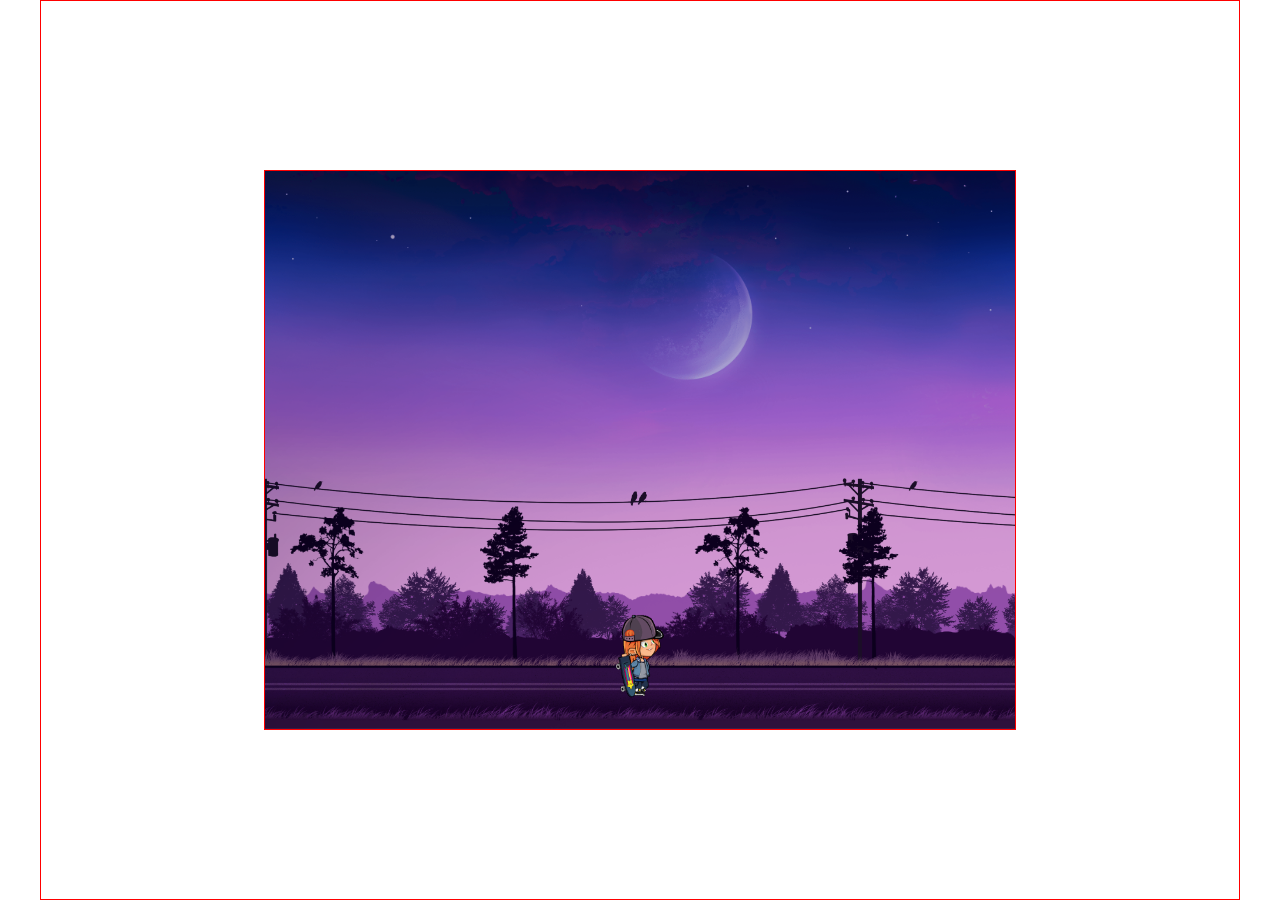
==== index.html @ cbbfe538 "dev/gulia/add mobile screen size" ====
<!DOCTYPE html>
<html lang="en">

<head>
  <meta charset="UTF-8">
  <meta http-equiv="X-UA-Compatible" content="IE=edge">
  <meta name="viewport" content="width=device-width, initial-scale=1.0">
  <title>Document</title>
  <link rel="stylesheet" href="./styles/main.css" />
  <link rel="stylesheet" href="./styles/normalize.css">
</head>

<body>
  <div class="container">
    <div id="projects-scene" class="scene-container">
      <div id="layer-0"></div>
      <div id="layer-1"></div>
      <div id="layer-2"></div>
      <div id="layer-3"></div>
      <div id="layer-4"></div>
      <div id="layer-5"></div>
      <div id="layer-6"></div>
      <div id="layer-8"></div>
      <div id="layer-9"></div>
      <img id="skater" src="./images/skater/idle.gif">
    </div>
  </div>

  <script src="./scripts/globals.js"></script>
  <script src="./scripts/Skater.js"></script>
  <script src="./scripts/KeyHandler.js"></script>
  <script src="./scripts/Timer.js"></script>
  <script src="./scripts/ProjectScene.js"></script>
  <script src="./scripts/main.js"></script>

</body>

</html>
---- styles/main.css ----
*,
::after,
::before{
    margin: 0;
    padding: 0;
    box-sizing: border-box;
}

.container {
    display: flex;
    flex-direction: column;
    align-items: center;
    justify-content: center;
    height: 100vh;
    border: 1px solid red;
    max-width: 1200px;
    margin: 0 auto;
    padding: 0 15px;
    
}

.scene-container {
    width: 100%;
    height: 100%;
    max-height: 35em;
    max-width: 47em;
    position: relative;
    border: 1px solid red;
}
@media screen and (max-width: 400px) {
    .scene-container {
        min-width: 21em;
    }
  }

#layer-0 {
    height: 100%;
    width: 100%;
    background: url(../images/projects/scene/layer-0.png) center/cover;
}

#layer-1 {
    width: 100%;
    height: 100%;
    max-height: 25%;
    background: url(../images/projects/scene/layer-1.png) repeat-x;
    background-size: contain;
    position: absolute;
    bottom: 2%;
}

#layer-2 {
    width: 100%;
    height: 100%;
    max-height: 18%;
    background: url(../images/projects/scene/layer-2.png) repeat-x;
    background-size: contain;
    position: absolute;
    bottom: 8%;
}

#layer-3 {
    width: 100%;
    height: 100%;
    max-height: 22%;
    background: url(../images/projects/scene/layer-3.png) repeat-x;
    background-size: contain;
    position: absolute;
    bottom: 8%;
}

#layer-4 {
    width: 100%;
    height: 100%;
    max-height: 22%;
    background: url(../images/projects/scene/layer-4.png) repeat-x;
    background-size: contain;
    position: absolute;
    bottom: 3%;
}

#layer-5 {
    width: 100%;
    height: 100%;
    max-height: 40%;
    background: url(../images/projects/scene/layer-5.png) repeat-x;
    background-size: contain;
    position: absolute;
    bottom: 5%;
}

#layer-6 {
    width: 100%;
    height: 100%;
    max-height: 40%;
    max-width: 100%;
    background: url(../images/projects/scene/layer-6.png) repeat-x;
    background-size: contain;
    position: absolute;
    bottom: 0%;
}

/* @media screen and (max-width: 400px) {
    #layer-6 {
        min-height: 26%;
    }
  } */

#layer-8 {
    width: 100%;
    height: 100%;
    max-height: 5%;
    background: url(../images/projects/scene/layer-8.png) repeat-x;
    background-size: contain;
    position: absolute;
    bottom: 0%;
}

#layer-9 {
    width: 100%;
    height: 100%;
    max-height: 100%;
    position: absolute;
    top: 0;
    left: 0;
    background: url(../images/projects/scene/layer-9.png);
}

.flip-image {
    transform: rotateY(180deg);
}

#skater {
    width: 10em;
    height: 9em;
    position: absolute;
    bottom: 3%;
    left: 50%;
    transform: translate(-50%, 0%);
}
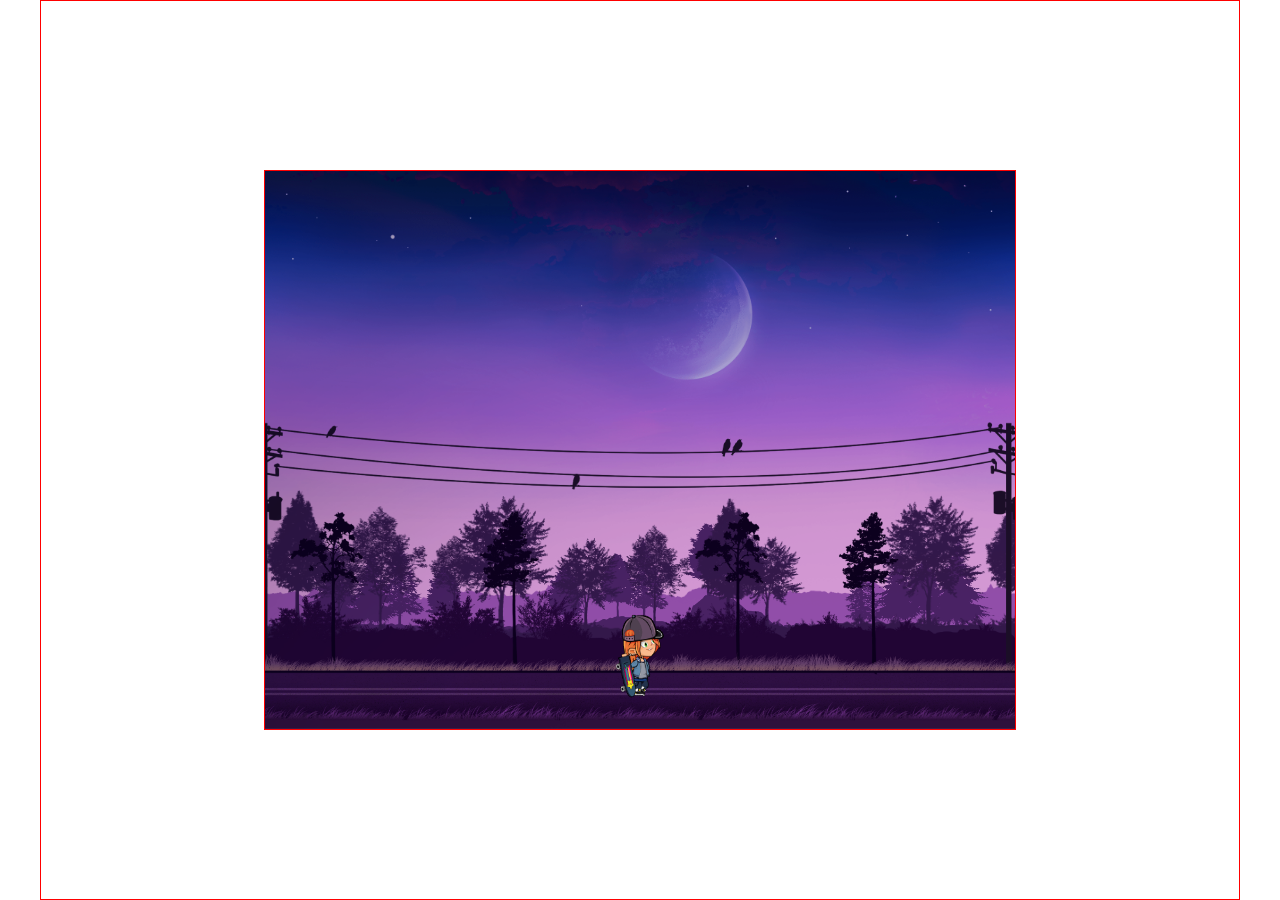
==== commit 3b5f179b: "refactor:delete all not used files" ====
--- a/index.html
+++ b/index.html
@@ -27,10 +27,12 @@
   </div>
 
   <script src="./scripts/globals.js"></script>
+  <script src="./scripts/Screen.js"></script>
   <script src="./scripts/Skater.js"></script>
   <script src="./scripts/KeyHandler.js"></script>
   <script src="./scripts/Timer.js"></script>
   <script src="./scripts/ProjectScene.js"></script>
+  <script src="./scripts/SceneWrapper.js"></script>
   <script src="./scripts/main.js"></script>
 
 </body>
--- a/styles/main.css
+++ b/styles/main.css
@@ -16,7 +16,6 @@
     max-width: 1200px;
     margin: 0 auto;
     padding: 0 15px;
-    
 }
 
 .scene-container {
@@ -27,6 +26,7 @@
     position: relative;
     border: 1px solid red;
 }
+
 @media screen and (max-width: 400px) {
     .scene-container {
         min-width: 21em;
@@ -41,77 +41,63 @@
 
 #layer-1 {
     width: 100%;
-    height: 100%;
-    max-height: 25%;
+    height: 25%;
     background: url(../images/projects/scene/layer-1.png) repeat-x;
-    background-size: contain;
+    background-size: 48em;
     position: absolute;
     bottom: 2%;
 }
 
 #layer-2 {
     width: 100%;
-    height: 100%;
-    max-height: 18%;
+    height: 35%;
     background: url(../images/projects/scene/layer-2.png) repeat-x;
-    background-size: contain;
+    background-size: 48em;
     position: absolute;
-    bottom: 8%;
+    bottom: 2%;
 }
 
 #layer-3 {
     width: 100%;
-    height: 100%;
-    max-height: 22%;
+    height: 35%;
     background: url(../images/projects/scene/layer-3.png) repeat-x;
-    background-size: contain;
+    background-size: 45em;
     position: absolute;
     bottom: 8%;
 }
 
 #layer-4 {
     width: 100%;
-    height: 100%;
-    max-height: 22%;
+    height: 22%;
     background: url(../images/projects/scene/layer-4.png) repeat-x;
-    background-size: contain;
+    background-size: 46em;
     position: absolute;
     bottom: 3%;
 }
 
 #layer-5 {
     width: 100%;
-    height: 100%;
-    max-height: 40%;
+    height: 50%;
     background: url(../images/projects/scene/layer-5.png) repeat-x;
-    background-size: contain;
+    background-size: 40em;
     position: absolute;
     bottom: 5%;
 }
 
 #layer-6 {
     width: 100%;
-    height: 100%;
-    max-height: 40%;
-    max-width: 100%;
+    height: 39%;
     background: url(../images/projects/scene/layer-6.png) repeat-x;
-    background-size: contain;
+    background-size: 46em;
     position: absolute;
     bottom: 0%;
 }
 
-/* @media screen and (max-width: 400px) {
-    #layer-6 {
-        min-height: 26%;
-    }
-  } */
-
 #layer-8 {
+    height: 5%;
     width: 100%;
-    height: 100%;
-    max-height: 5%;
     background: url(../images/projects/scene/layer-8.png) repeat-x;
-    background-size: contain;
+    background-size: 20em;
     position: absolute;
     bottom: 0%;
 }
@@ -119,7 +105,6 @@
 #layer-9 {
     width: 100%;
     height: 100%;
-    max-height: 100%;
     position: absolute;
     top: 0;
     left: 0;
@@ -137,4 +122,12 @@
     bottom: 3%;
     left: 50%;
     transform: translate(-50%, 0%);
+}
+
+
+@media (orientation: landscape) {
+    #layer-1,#layer-2,#layer3,#layer-4,#layer-5,#layer-6,
+    #layer-7,#layer-8 {
+        background-size: contain;
+    }
 }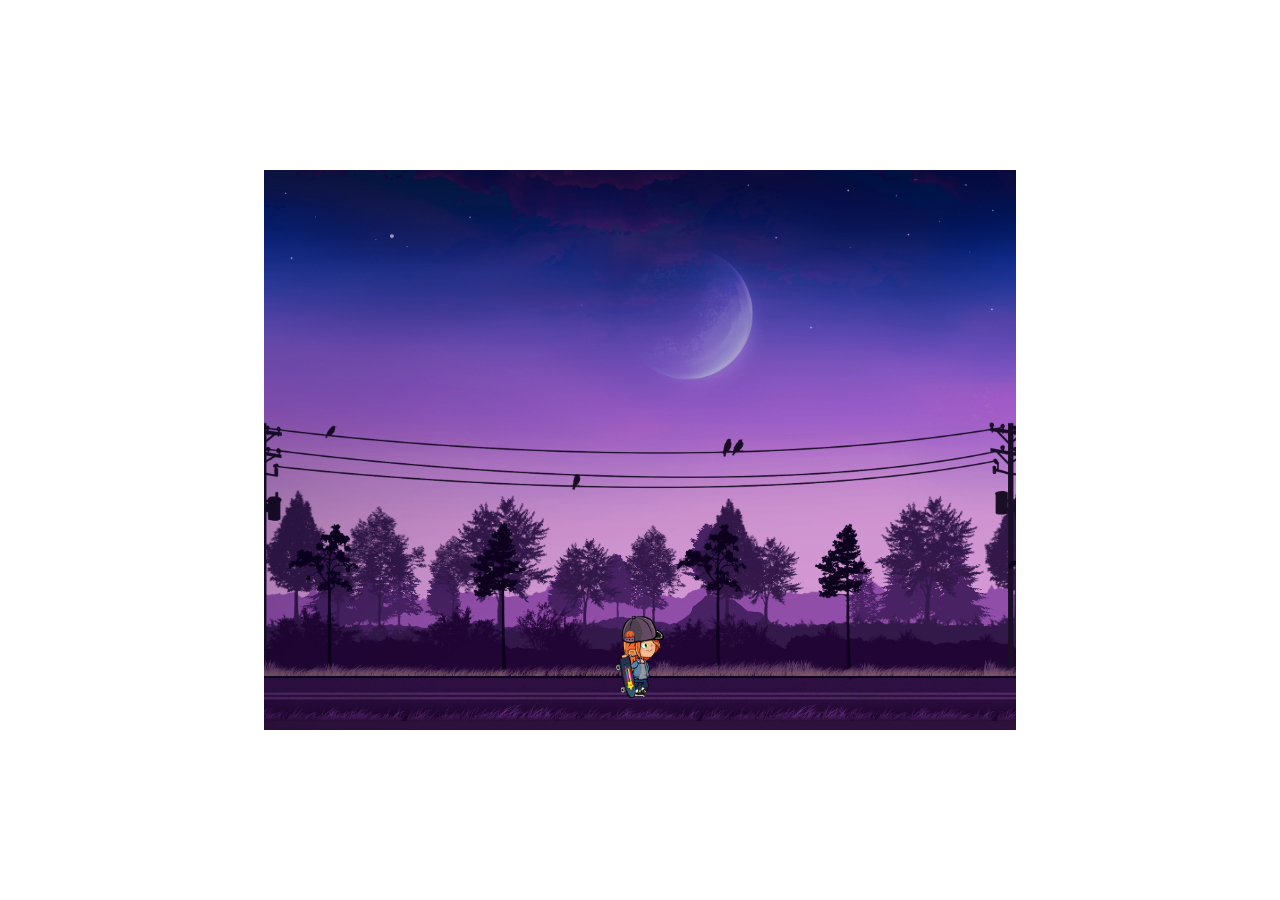
==== commit dce58f36: "fix: scaters rotation on click left arrow" ====
--- a/index.html
+++ b/index.html
@@ -22,7 +22,7 @@
       <div id="layer-6"></div>
       <div id="layer-8"></div>
       <div id="layer-9"></div>
-      <img id="skater" src="./images/skater/idle.gif">
+      <img id="skater" src="images/skater/idle.gif">
     </div>
   </div>
 
--- a/styles/main.css
+++ b/styles/main.css
@@ -12,7 +12,6 @@
     align-items: center;
     justify-content: center;
     height: 100vh;
-    border: 1px solid red;
     max-width: 1200px;
     margin: 0 auto;
     padding: 0 15px;
@@ -24,7 +23,6 @@
     max-height: 35em;
     max-width: 47em;
     position: relative;
-    border: 1px solid red;
 }
 
 @media screen and (max-width: 400px) {
@@ -68,7 +66,7 @@
 
 #layer-4 {
     width: 100%;
-    height: 22%;
+    height: 20%;
     background: url(../images/projects/scene/layer-4.png) repeat-x;
     background-size: 46em;
     position: absolute;
@@ -86,7 +84,7 @@
 
 #layer-6 {
     width: 100%;
-    height: 39%;
+    height: 37%;
     background: url(../images/projects/scene/layer-6.png) repeat-x;
     background-size: 46em;
     position: absolute;
@@ -111,20 +109,21 @@
     background: url(../images/projects/scene/layer-9.png);
 }
 
-.flip-image {
-    transform: rotateY(180deg);
-}
-
 #skater {
     width: 10em;
     height: 9em;
     position: absolute;
     bottom: 3%;
     left: 50%;
+    display: block;
+    margin: 0 auto;
     transform: translate(-50%, 0%);
 }
 
-
+#skater.flip-image {
+    transform: translate(-50%, 0%) rotateY(180deg);
+  }
+   
 @media (orientation: landscape) {
     #layer-1,#layer-2,#layer3,#layer-4,#layer-5,#layer-6,
     #layer-7,#layer-8 {
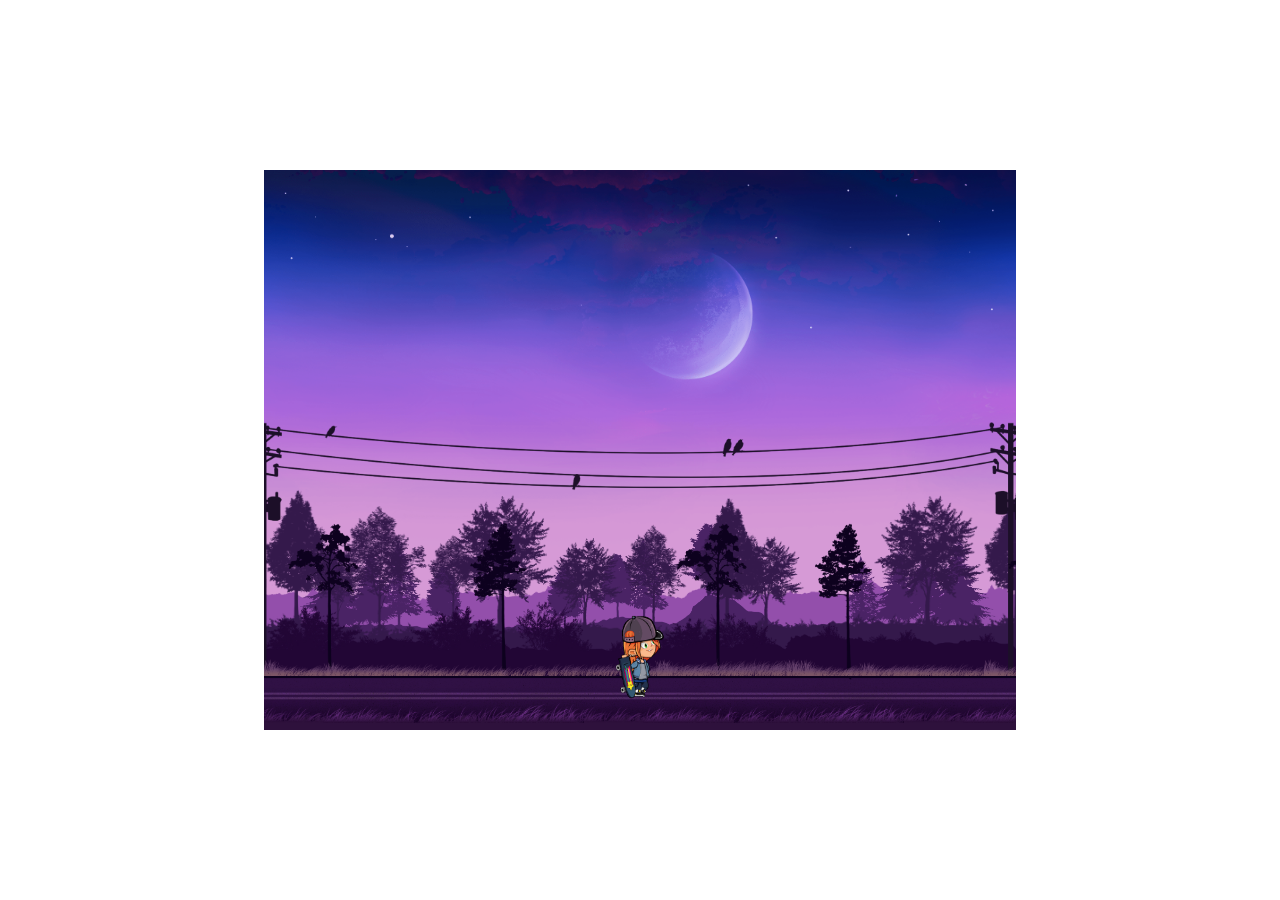
==== commit 82d55905: "refactor:styles" ====
--- a/index.html
+++ b/index.html
@@ -1,40 +1,38 @@
 <!DOCTYPE html>
 <html lang="en">
+  <head>
+    <meta charset="UTF-8" />
+    <meta http-equiv="X-UA-Compatible" content="IE=edge" />
+    <meta name="viewport" content="width=device-width, initial-scale=1.0" />
+    <title>Document</title>
+    <link rel="stylesheet" href="./styles/main.css" />
+    <link rel="stylesheet" href="./styles/project.css" />
+    <link rel="stylesheet" href="./styles/normalize.css" />
+  </head>
 
-<head>
-  <meta charset="UTF-8">
-  <meta http-equiv="X-UA-Compatible" content="IE=edge">
-  <meta name="viewport" content="width=device-width, initial-scale=1.0">
-  <title>Document</title>
-  <link rel="stylesheet" href="./styles/main.css" />
-  <link rel="stylesheet" href="./styles/normalize.css">
-</head>
+  <body>
+    <div class="container">
+      <div id="projects-scene" class="scene-container">
+        <div id="layer-0" class="layer-0"></div>
+        <div id="layer-1" class="layer-1"></div>
+        <div id="layer-2" class="layer-2"></div>
+        <div id="layer-3" class="layer-3"></div>
+        <div id="layer-4" class="layer-4"></div>
+        <div id="layer-5" class="layer-5"></div>
+        <div id="layer-6" class="layer-6"></div>
+        <div id="layer-8" class="layer-7"></div>
+        <div id="layer-9" class="layer-8"></div>
+        <img id="skater" src="images/skater/idle.gif" />
+      </div>
+    </div>
 
-<body>
-  <div class="container">
-    <div id="projects-scene" class="scene-container">
-      <div id="layer-0"></div>
-      <div id="layer-1"></div>
-      <div id="layer-2"></div>
-      <div id="layer-3"></div>
-      <div id="layer-4"></div>
-      <div id="layer-5"></div>
-      <div id="layer-6"></div>
-      <div id="layer-8"></div>
-      <div id="layer-9"></div>
-      <img id="skater" src="images/skater/idle.gif">
-    </div>
-  </div>
-
-  <script src="./scripts/globals.js"></script>
-  <script src="./scripts/Screen.js"></script>
-  <script src="./scripts/Skater.js"></script>
-  <script src="./scripts/KeyHandler.js"></script>
-  <script src="./scripts/Timer.js"></script>
-  <script src="./scripts/ProjectScene.js"></script>
-  <script src="./scripts/SceneWrapper.js"></script>
-  <script src="./scripts/main.js"></script>
-
-</body>
-
-</html>+    <script src="./scripts/globals.js"></script>
+    <script src="./scripts/Screen.js"></script>
+    <script src="./scripts/Skater.js"></script>
+    <script src="./scripts/KeyHandler.js"></script>
+    <script src="./scripts/Timer.js"></script>
+    <script src="./scripts/ProjectScene.js"></script>
+    <script src="./scripts/SceneWrapper.js"></script>
+    <script src="./scripts/main.js"></script>
+  </body>
+</html>
--- a/styles/main.css
+++ b/styles/main.css
@@ -1,132 +1,138 @@
 *,
 ::after,
-::before{
-    margin: 0;
-    padding: 0;
-    box-sizing: border-box;
+::before {
+  margin: 0;
+  padding: 0;
+  box-sizing: border-box;
 }
 
 .container {
-    display: flex;
-    flex-direction: column;
-    align-items: center;
-    justify-content: center;
-    height: 100vh;
-    max-width: 1200px;
-    margin: 0 auto;
-    padding: 0 15px;
+  display: flex;
+  flex-direction: column;
+  align-items: center;
+  justify-content: center;
+  height: 100vh;
+  max-width: 1200px;
+  margin: 0 auto;
+  padding: 0 15px;
 }
 
 .scene-container {
-    width: 100%;
-    height: 100%;
-    max-height: 35em;
-    max-width: 47em;
-    position: relative;
+  width: 100%;
+  height: 100%;
+  max-height: 35em;
+  max-width: 47em;
+  position: relative;
 }
 
 @media screen and (max-width: 400px) {
-    .scene-container {
-        min-width: 21em;
-    }
+  .scene-container {
+    min-width: 21em;
   }
-
-#layer-0 {
-    height: 100%;
-    width: 100%;
-    background: url(../images/projects/scene/layer-0.png) center/cover;
 }
 
-#layer-1 {
-    width: 100%;
-    height: 25%;
-    background: url(../images/projects/scene/layer-1.png) repeat-x;
-    background-size: 48em;
-    position: absolute;
-    bottom: 2%;
+.layer-0 {
+  height: 100%;
+  width: 100%;
+  background: url(../images/projects/scene/layer-0.png) center/cover;
 }
 
-#layer-2 {
-    width: 100%;
-    height: 35%;
-    background: url(../images/projects/scene/layer-2.png) repeat-x;
-    background-size: 48em;
-    position: absolute;
-    bottom: 2%;
+.layer-1 {
+  width: 100%;
+  height: 25%;
+  background: url(../images/projects/scene/layer-1.png) repeat-x;
+  background-size: 48em;
+  position: absolute;
+  bottom: 2%;
 }
 
-#layer-3 {
-    width: 100%;
-    height: 35%;
-    background: url(../images/projects/scene/layer-3.png) repeat-x;
-    background-size: 45em;
-    position: absolute;
-    bottom: 8%;
+.layer-2 {
+  width: 100%;
+  height: 35%;
+  background: url(../images/projects/scene/layer-2.png) repeat-x;
+  background-size: 48em;
+  position: absolute;
+  bottom: 2%;
 }
 
-#layer-4 {
-    width: 100%;
-    height: 20%;
-    background: url(../images/projects/scene/layer-4.png) repeat-x;
-    background-size: 46em;
-    position: absolute;
-    bottom: 3%;
+.layer-3 {
+  width: 100%;
+  height: 35%;
+  background: url(../images/projects/scene/layer-3.png) repeat-x;
+  background-size: 45em;
+  position: absolute;
+  bottom: 8%;
 }
 
-#layer-5 {
-    width: 100%;
-    height: 50%;
-    background: url(../images/projects/scene/layer-5.png) repeat-x;
-    background-size: 40em;
-    position: absolute;
-    bottom: 5%;
+.layer-4 {
+  width: 100%;
+  height: 20%;
+  background: url(../images/projects/scene/layer-4.png) repeat-x;
+  background-size: 46em;
+  position: absolute;
+  bottom: 3%;
 }
 
-#layer-6 {
-    width: 100%;
-    height: 37%;
-    background: url(../images/projects/scene/layer-6.png) repeat-x;
-    background-size: 46em;
-    position: absolute;
-    bottom: 0%;
+.layer-5 {
+  width: 100%;
+  height: 50%;
+  background: url(../images/projects/scene/layer-5.png) repeat-x;
+  background-size: 40em;
+  position: absolute;
+  bottom: 5%;
 }
 
-#layer-8 {
-    height: 5%;
-    width: 100%;
-    background: url(../images/projects/scene/layer-8.png) repeat-x;
-    background-size: 20em;
-    position: absolute;
-    bottom: 0%;
+.layer-6 {
+  width: 100%;
+  height: 37%;
+  background: url(../images/projects/scene/layer-6.png) repeat-x;
+  background-size: 46em;
+  position: absolute;
+  bottom: 0%;
 }
 
-#layer-9 {
-    width: 100%;
-    height: 100%;
-    position: absolute;
-    top: 0;
-    left: 0;
-    background: url(../images/projects/scene/layer-9.png);
+.layer-8 {
+  height: 5%;
+  width: 100%;
+  background: url(../images/projects/scene/layer-8.png) repeat-x;
+  background-size: 20em;
+  position: absolute;
+  bottom: 0%;
+}
+
+.layer-9 {
+  width: 100%;
+  height: 100%;
+  position: absolute;
+  top: 0;
+  left: 0;
+  background: url(../images/projects/scene/layer-9.png);
 }
 
 #skater {
-    width: 10em;
-    height: 9em;
-    position: absolute;
-    bottom: 3%;
-    left: 50%;
-    display: block;
-    margin: 0 auto;
-    transform: translate(-50%, 0%);
+  width: 10em;
+  height: 9em;
+  position: absolute;
+  bottom: 3%;
+  left: 50%;
+  display: block;
+  margin: 0 auto;
+  transform: translate(-50%, 0%);
 }
 
 #skater.flip-image {
-    transform: translate(-50%, 0%) rotateY(180deg);
+  transform: translate(-50%, 0%) rotateY(180deg);
+}
+
+@media (orientation: landscape) {
+  #layer-1,
+  #layer-2,
+  #layer3,
+  #layer-4,
+  #layer-5,
+  #layer-6,
+  #layer-7,
+  #layer-8 {
+    background-size: contain;
   }
-   
-@media (orientation: landscape) {
-    #layer-1,#layer-2,#layer3,#layer-4,#layer-5,#layer-6,
-    #layer-7,#layer-8 {
-        background-size: contain;
-    }
-}+}
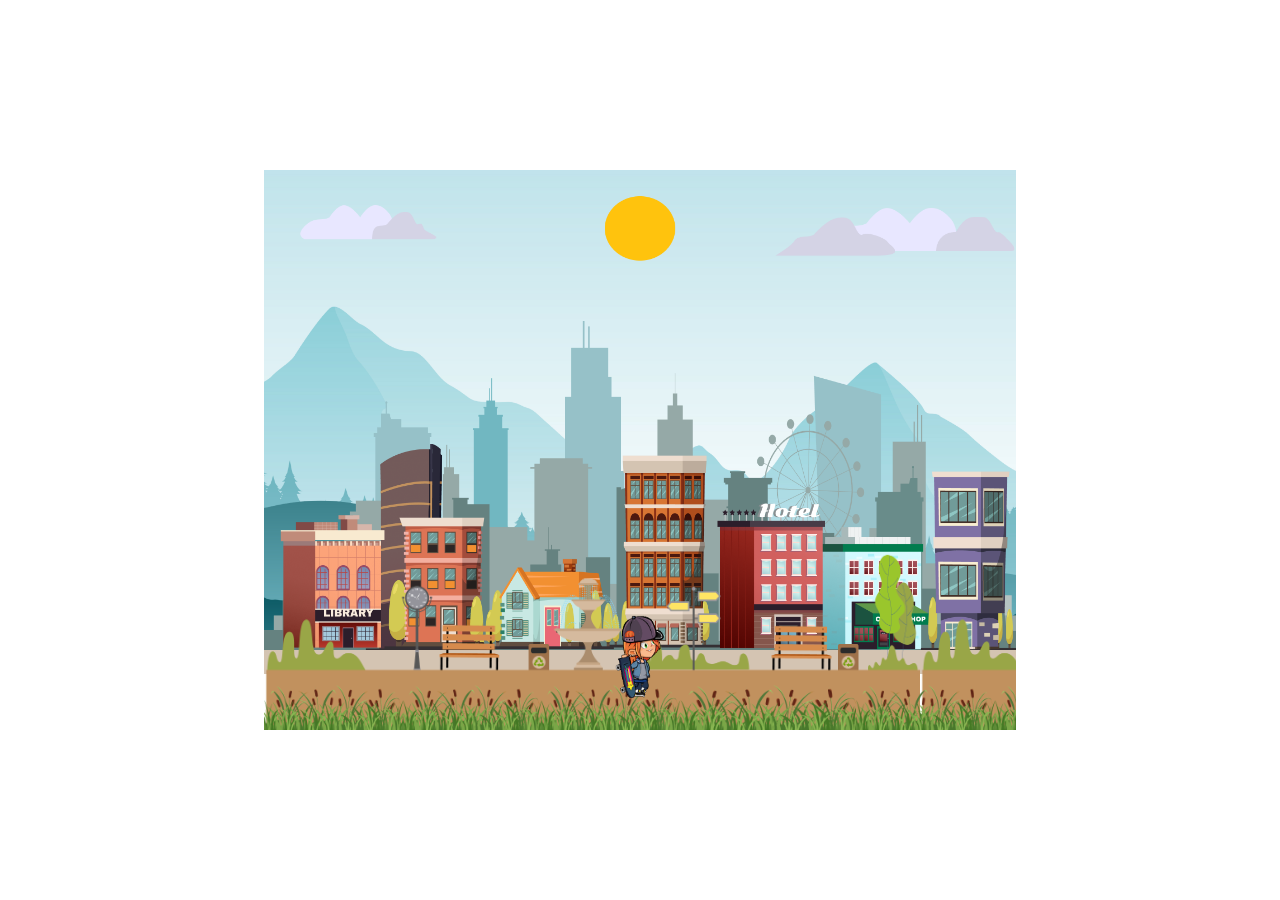
==== commit 71e9e9f2: "feat:add about-me section images" ====
--- a/index.html
+++ b/index.html
@@ -6,23 +6,32 @@
     <meta name="viewport" content="width=device-width, initial-scale=1.0" />
     <title>Document</title>
     <link rel="stylesheet" href="./styles/main.css" />
+    <link rel="stylesheet" href="./styles/about-me.css" />
     <link rel="stylesheet" href="./styles/project.css" />
     <link rel="stylesheet" href="./styles/normalize.css" />
   </head>
 
   <body>
     <div class="container">
-      <div id="projects-scene" class="scene-container">
-        <div id="layer-0" class="layer-0"></div>
-        <div id="layer-1" class="layer-1"></div>
-        <div id="layer-2" class="layer-2"></div>
-        <div id="layer-3" class="layer-3"></div>
-        <div id="layer-4" class="layer-4"></div>
-        <div id="layer-5" class="layer-5"></div>
-        <div id="layer-6" class="layer-6"></div>
-        <div id="layer-8" class="layer-7"></div>
-        <div id="layer-9" class="layer-8"></div>
-        <img id="skater" src="images/skater/idle.gif" />
+      <div id="projects-scene" class="scene-container about-me">
+        <div id="mountains" class="layer"></div>
+        <div id="city-panorama" class="layer"></div>
+        <div id="front-city" class="layer"></div>
+        <div id="park" class="layer"></div>
+        <div id="grass" class="layer"></div>
+        <img id="skater" class="skater" src="images/skater/idle.gif" />
+      </div>
+      <div id="projects-scene" class="scene-container projects">
+        <div id="layer-0" class="layer"></div>
+        <div id="layer-1" class="layer"></div>
+        <div id="layer-2" class="layer"></div>
+        <div id="layer-3" class="layer"></div>
+        <div id="layer-4" class="layer"></div>
+        <div id="layer-5" class="layer"></div>
+        <div id="layer-6" class="layer"></div>
+        <div id="layer-8" class="layer"></div>
+        <div id="layer-9" class="layer"></div>
+        <img id="skater" class="skater" src="images/skater/idle.gif" />
       </div>
     </div>
 
--- a/styles/main.css
+++ b/styles/main.css
@@ -24,89 +24,21 @@
   max-width: 47em;
   position: relative;
 }
+.layer {
+  width: 100%;
+  position: absolute;
+}
+.about-me {
+  display: block;
+}
 
+.projects {
+  display: none;
+}
 @media screen and (max-width: 400px) {
   .scene-container {
     min-width: 21em;
   }
-}
-
-.layer-0 {
-  height: 100%;
-  width: 100%;
-  background: url(../images/projects/scene/layer-0.png) center/cover;
-}
-
-.layer-1 {
-  width: 100%;
-  height: 25%;
-  background: url(../images/projects/scene/layer-1.png) repeat-x;
-  background-size: 48em;
-  position: absolute;
-  bottom: 2%;
-}
-
-.layer-2 {
-  width: 100%;
-  height: 35%;
-  background: url(../images/projects/scene/layer-2.png) repeat-x;
-  background-size: 48em;
-  position: absolute;
-  bottom: 2%;
-}
-
-.layer-3 {
-  width: 100%;
-  height: 35%;
-  background: url(../images/projects/scene/layer-3.png) repeat-x;
-  background-size: 45em;
-  position: absolute;
-  bottom: 8%;
-}
-
-.layer-4 {
-  width: 100%;
-  height: 20%;
-  background: url(../images/projects/scene/layer-4.png) repeat-x;
-  background-size: 46em;
-  position: absolute;
-  bottom: 3%;
-}
-
-.layer-5 {
-  width: 100%;
-  height: 50%;
-  background: url(../images/projects/scene/layer-5.png) repeat-x;
-  background-size: 40em;
-  position: absolute;
-  bottom: 5%;
-}
-
-.layer-6 {
-  width: 100%;
-  height: 37%;
-  background: url(../images/projects/scene/layer-6.png) repeat-x;
-  background-size: 46em;
-  position: absolute;
-  bottom: 0%;
-}
-
-.layer-8 {
-  height: 5%;
-  width: 100%;
-  background: url(../images/projects/scene/layer-8.png) repeat-x;
-  background-size: 20em;
-  position: absolute;
-  bottom: 0%;
-}
-
-.layer-9 {
-  width: 100%;
-  height: 100%;
-  position: absolute;
-  top: 0;
-  left: 0;
-  background: url(../images/projects/scene/layer-9.png);
 }
 
 #skater {
@@ -132,7 +64,12 @@
   #layer-5,
   #layer-6,
   #layer-7,
-  #layer-8 {
+  #layer-8,
+  #mountains,
+  #city-panorama,
+  #front-city,
+  #park,
+  #grass {
     background-size: contain;
   }
 }
--- a/styles/about-me.css
+++ b/styles/about-me.css
@@ -0,0 +1,32 @@
+#mountains {
+  height: 83%;
+  background: url(../images/about-me/mountains.png) center/cover;
+}
+
+#city-panorama {
+  height: 61%;
+  background: url(../images/about-me/city-panorama.png) repeat-x;
+  background-size: 48em;
+  bottom: 12%;
+}
+
+#front-city {
+  height: 41%;
+  background: url(../images/about-me/front-city.png) repeat-x;
+  background-size: 48em;
+  bottom: 10%;
+}
+
+#park {
+  height: 55%;
+  background: url(../images/about-me/park.png) repeat-x;
+  background-size: 41em;
+  bottom: 0%;
+}
+
+#grass {
+  height: 8%;
+  background: url(../images/about-me/grass.png) repeat-x;
+  background-size: 37em;
+  bottom: 0%;
+}
--- a/styles/project.css
+++ b/styles/project.css
@@ -0,0 +1,60 @@
+#layer-0 {
+  height: 100%;
+  background: url(../images/projects/scene/layer-0.png) center/cover;
+}
+
+#layer-1 {
+  height: 25%;
+  background: url(../images/projects/scene/layer-1.png) repeat-x;
+  background-size: 48em;
+  bottom: 2%;
+}
+
+#layer-2 {
+  height: 35%;
+  background: url(../images/projects/scene/layer-2.png) repeat-x;
+  background-size: 48em;
+  bottom: 2%;
+}
+
+#layer-3 {
+  height: 35%;
+  background: url(../images/projects/scene/layer-3.png) repeat-x;
+  background-size: 45em;
+  bottom: 8%;
+}
+
+#layer-4 {
+  height: 20%;
+  background: url(../images/projects/scene/layer-4.png) repeat-x;
+  background-size: 46em;
+  bottom: 3%;
+}
+
+#layer-5 {
+  height: 50%;
+  background: url(../images/projects/scene/layer-5.png) repeat-x;
+  background-size: 40em;
+  bottom: 5%;
+}
+
+#layer-6 {
+  height: 37%;
+  background: url(../images/projects/scene/layer-6.png) repeat-x;
+  background-size: 46em;
+  bottom: 0%;
+}
+
+#layer-8 {
+  height: 5%;
+  background: url(../images/projects/scene/layer-8.png) repeat-x;
+  background-size: 20em;
+  bottom: 0%;
+}
+
+#layer-9 {
+  height: 100%;
+  top: 0;
+  left: 0;
+  background: url(../images/projects/scene/layer-9.png);
+}
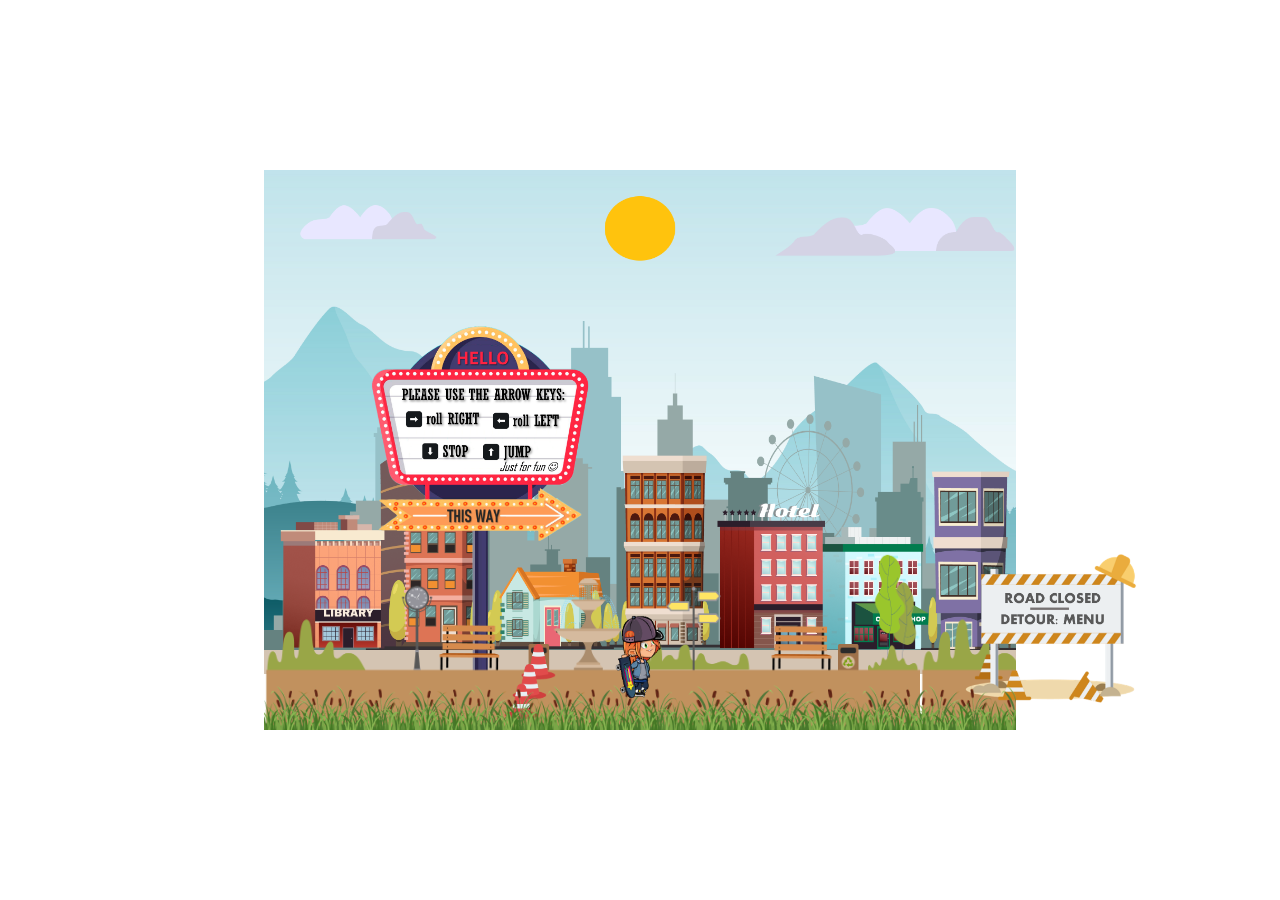
==== commit 71661307: "feat:add bildboard/cones/closed sign" ====
--- a/index.html
+++ b/index.html
@@ -13,13 +13,22 @@
 
   <body>
     <div class="container">
-      <div id="projects-scene" class="scene-container about-me">
+      <div id="about-scene" class="scene-container">
         <div id="mountains" class="layer"></div>
         <div id="city-panorama" class="layer"></div>
         <div id="front-city" class="layer"></div>
+        <div id="about-billboards" class="layer">
+          <div id="about-billboard-1">
+            <img id="about-billboard-1-arrow" src="images/about-me/billboard-1/arrow-animated.gif"/>
+          </div>
+        </div>
         <div id="park" class="layer"></div>
+        <div id="about-road" class="layer">
+          <img id="about-road-cones" src="images/common/cones.png"/>
+          <img id="about-road-closed" src="images/common/road-closed.png"/>
+        </div>
         <div id="grass" class="layer"></div>
-        <img id="skater" class="skater" src="images/skater/idle.gif" />
+        <img id="about-skater" class="skater" src="images/skater/idle.gif" />
       </div>
       <div id="projects-scene" class="scene-container projects">
         <div id="layer-0" class="layer"></div>
@@ -31,7 +40,7 @@
         <div id="layer-6" class="layer"></div>
         <div id="layer-8" class="layer"></div>
         <div id="layer-9" class="layer"></div>
-        <img id="skater" class="skater" src="images/skater/idle.gif" />
+        <img id="projects-skater" class="skater" src="images/skater/idle.gif" />
       </div>
     </div>
 
@@ -41,6 +50,7 @@
     <script src="./scripts/KeyHandler.js"></script>
     <script src="./scripts/Timer.js"></script>
     <script src="./scripts/ProjectScene.js"></script>
+    <script src="./scripts/AboutScene.js"></script>
     <script src="./scripts/SceneWrapper.js"></script>
     <script src="./scripts/main.js"></script>
   </body>
--- a/styles/main.css
+++ b/styles/main.css
@@ -28,11 +28,11 @@
   width: 100%;
   position: absolute;
 }
-.about-me {
+#about-scene {
   display: block;
 }
 
-.projects {
+#projects-scene {
   display: none;
 }
 @media screen and (max-width: 400px) {
@@ -41,7 +41,7 @@
   }
 }
 
-#skater {
+.skater {
   width: 10em;
   height: 9em;
   position: absolute;
@@ -52,7 +52,7 @@
   transform: translate(-50%, 0%);
 }
 
-#skater.flip-image {
+.skater.flip-image {
   transform: translate(-50%, 0%) rotateY(180deg);
 }
 
--- a/styles/about-me.css
+++ b/styles/about-me.css
@@ -30,3 +30,40 @@
   background-size: 37em;
   bottom: 0%;
 }
+
+#about-billboards {
+  height: 70%;
+  bottom: 10%;
+}
+
+#about-billboard-1 {
+  height: 100%;
+  background: url(../images/about-me/billboard-1/billboard.png) no-repeat;
+  background-size: 27em;
+}
+
+#about-billboard-1-arrow {
+  position: absolute;
+  height: 52px;
+  bottom: 132px;
+  left: 116px;
+}
+
+#about-road {
+  height: 30%;
+  bottom: 2%;
+}
+
+#about-road-cones {
+  position: absolute;
+  height: 75px;
+  bottom: 0px;
+  left: 240px;
+}
+
+#about-road-closed {
+  position: absolute;
+  height: 150px;
+  bottom: 15px;
+  left: 700px;
+}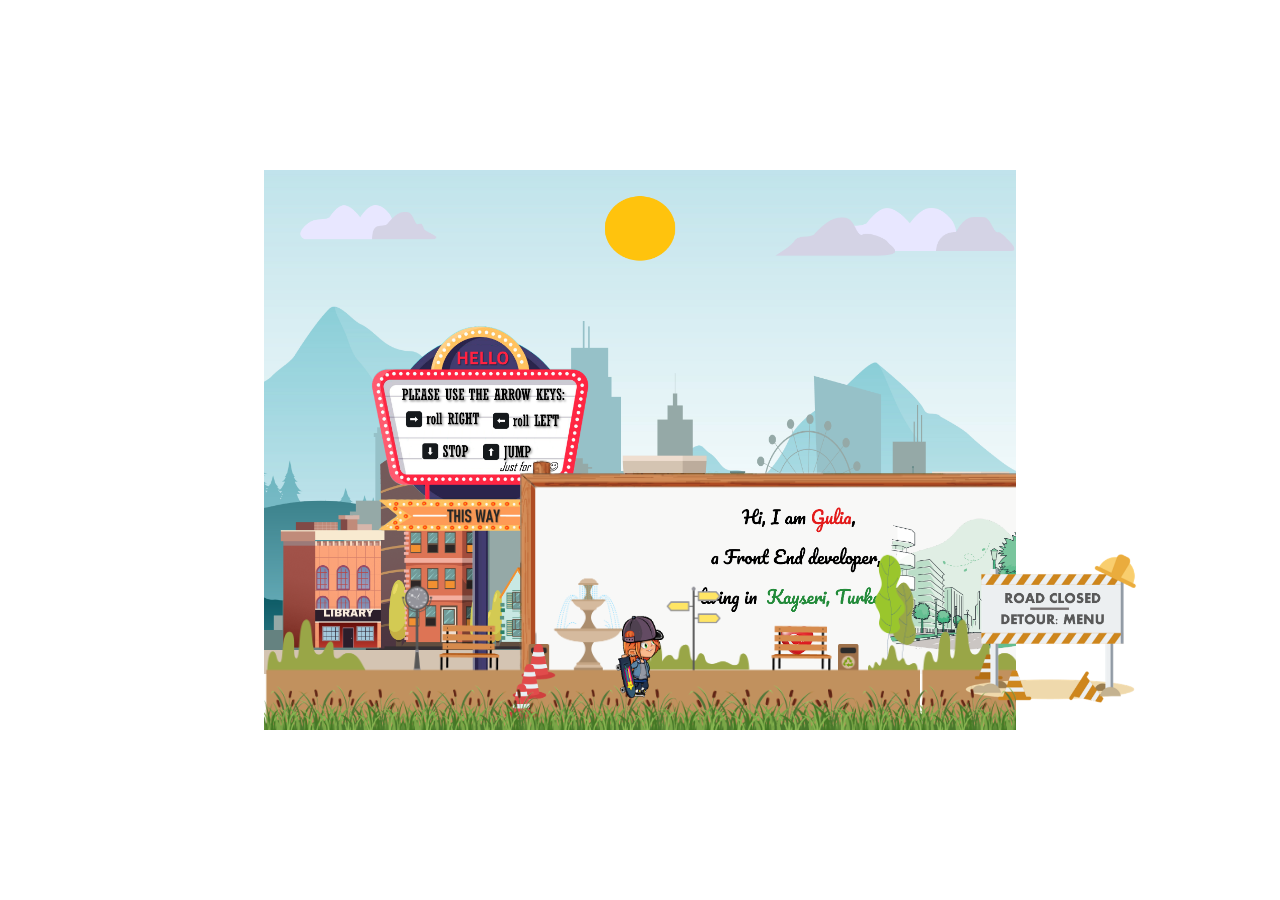
==== commit f5e6783c: "feat:add billboard to about me page" ====
--- a/index.html
+++ b/index.html
@@ -19,13 +19,19 @@
         <div id="front-city" class="layer"></div>
         <div id="about-billboards" class="layer">
           <div id="about-billboard-1">
-            <img id="about-billboard-1-arrow" src="images/about-me/billboard-1/arrow-animated.gif"/>
+            <img
+              id="about-billboard-1-arrow"
+              src="images/about-me/billboard-1/arrow-animated.gif"
+            />
+          </div>
+          <div id="about-billboard-2" class="layer">
+            <!-- <img id="about-billboard-2-hello" src="images/about-me/billboard-2/arrow-animated.gif"/> -->
           </div>
         </div>
         <div id="park" class="layer"></div>
         <div id="about-road" class="layer">
-          <img id="about-road-cones" src="images/common/cones.png"/>
-          <img id="about-road-closed" src="images/common/road-closed.png"/>
+          <img id="about-road-cones" src="images/common/cones.png" />
+          <img id="about-road-closed" src="images/common/road-closed.png" />
         </div>
         <div id="grass" class="layer"></div>
         <img id="about-skater" class="skater" src="images/skater/idle.gif" />
--- a/styles/main.css
+++ b/styles/main.css
@@ -28,13 +28,7 @@
   width: 100%;
   position: absolute;
 }
-#about-scene {
-  display: block;
-}
 
-#projects-scene {
-  display: none;
-}
 @media screen and (max-width: 400px) {
   .scene-container {
     min-width: 21em;
--- a/styles/about-me.css
+++ b/styles/about-me.css
@@ -1,3 +1,7 @@
+#about-scene {
+  display: block;
+}
+
 #mountains {
   height: 83%;
   background: url(../images/about-me/mountains.png) center/cover;
@@ -34,6 +38,7 @@
 #about-billboards {
   height: 70%;
   bottom: 10%;
+  overflow: hidden;
 }
 
 #about-billboard-1 {
@@ -41,7 +46,13 @@
   background: url(../images/about-me/billboard-1/billboard.png) no-repeat;
   background-size: 27em;
 }
-
+#about-billboard-2 {
+  height: 100%;
+  background: url(../images/about-me/billboard-2/billboard2Gulia.png) no-repeat;
+  background-size: 40em;
+  bottom: -130px;
+  right: -209px;
+}
 #about-billboard-1-arrow {
   position: absolute;
   height: 52px;
@@ -66,4 +77,4 @@
   height: 150px;
   bottom: 15px;
   left: 700px;
-}+}
--- a/styles/project.css
+++ b/styles/project.css
@@ -1,3 +1,6 @@
+#projects-scene {
+  display: none;
+}
 #layer-0 {
   height: 100%;
   background: url(../images/projects/scene/layer-0.png) center/cover;
